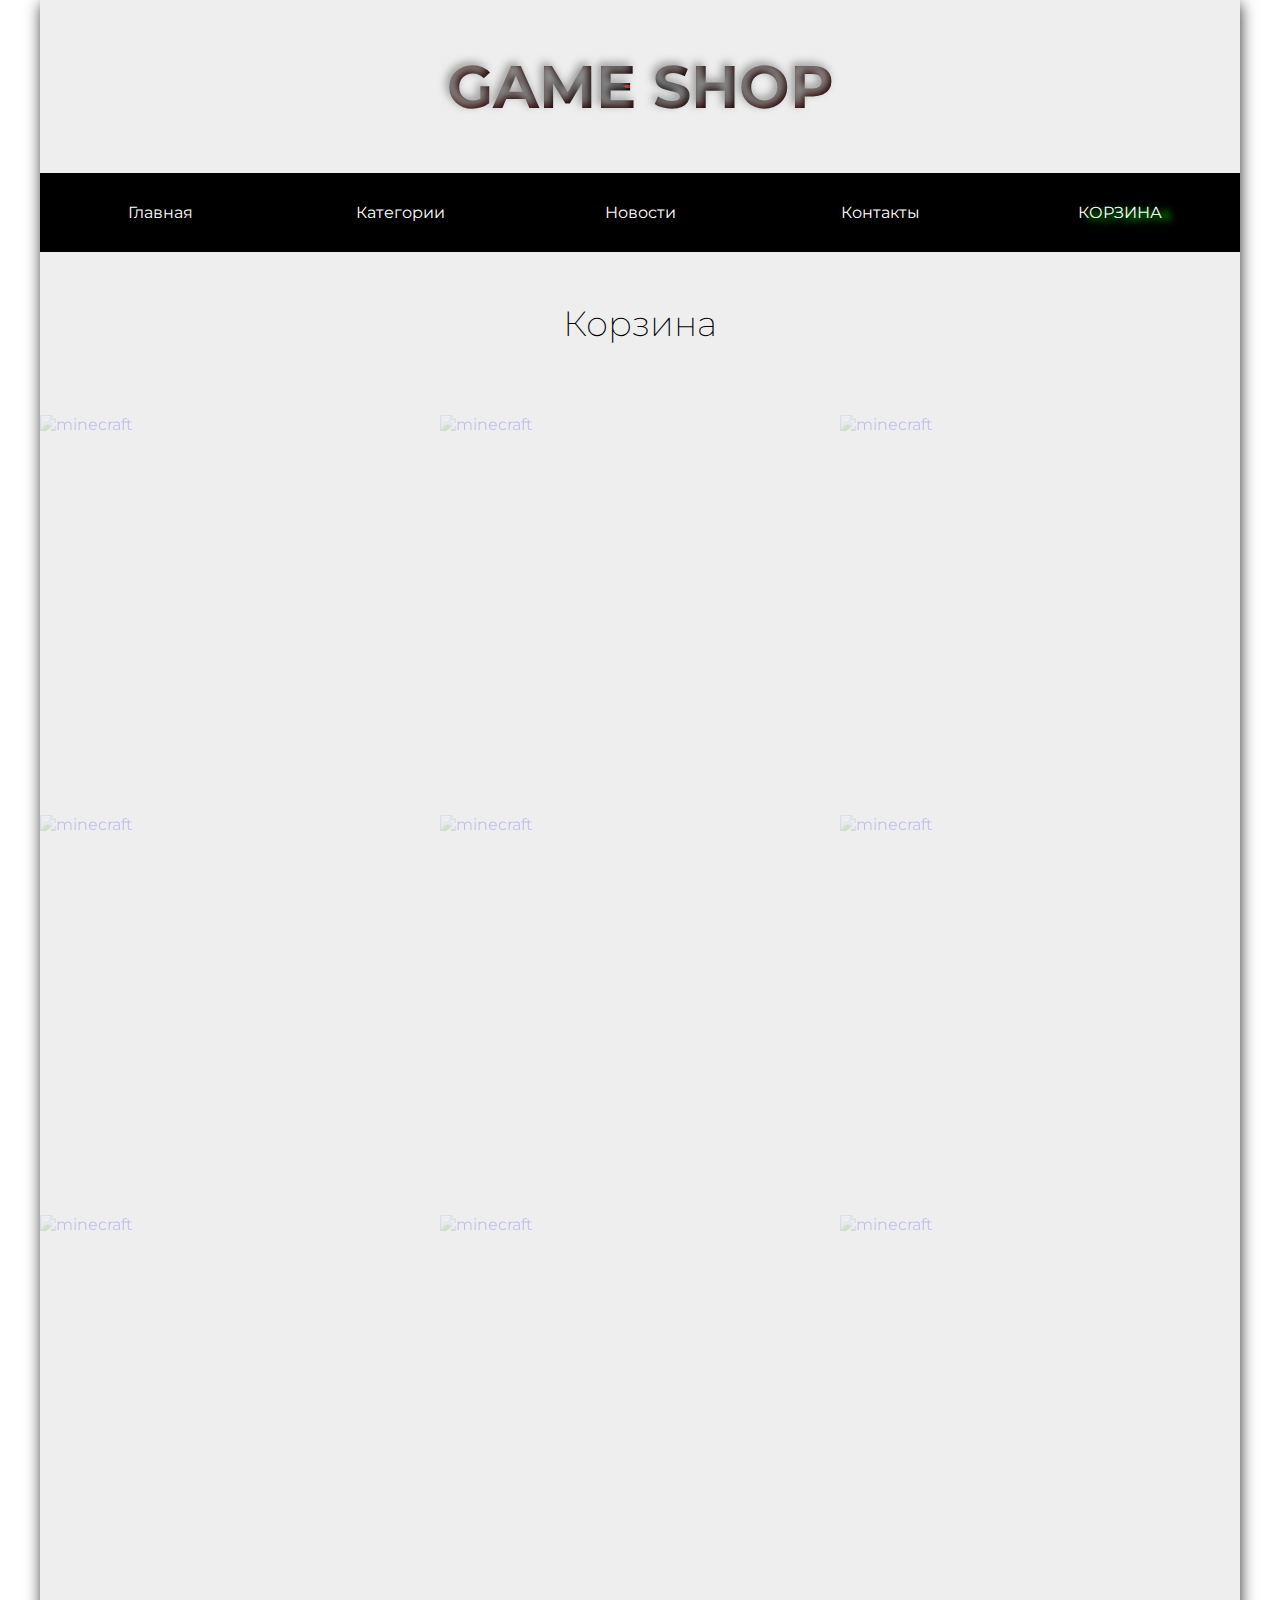
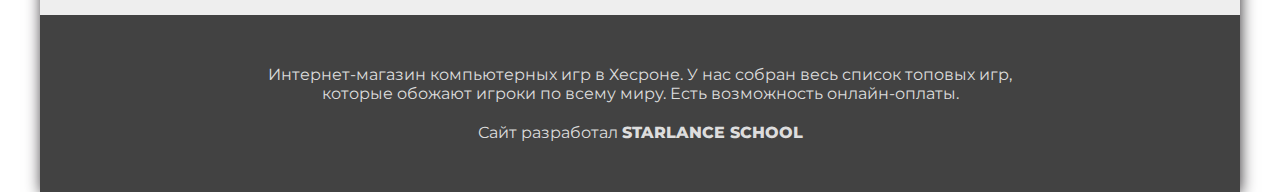
==== cart.html @ cef3fefe "Add files via upload" ====
<!DOCTYPE html>
<html lang="ru">
<head>
	<meta charset="UTF-8">
	<meta name="viewport" content="width=device-width, initial-scale=1">
	<title>GAME SHOP</title>
	<link rel="stylesheet" href="style.css">

</head>
<body>

	<div id="wrapper">
		<header>
			<h1>GAME SHOP</h1>

			<nav>
				<a href="index.html">Главная</a>
				<a href="categories.html">Категории</a>
				<a href="news.html">Новости</a>
				<a href="contacts.html">Контакты</a>
				<a class="active_menu_link" href="cart.html">Корзина</a>	
			</nav>

		</header>

		<main>

			<h2 id="second_page_title">Корзина</h2>

			<div class="product_item">
				<a href="#">
					<img src="https://www.minecraft.net/content/dam/games/minecraft/logos/Dungeons-PMP_DLC-Hidden-Depths_Boxart-500x500.jpg" alt="minecraft">
				</a>
			</div>

			<div class="product_item">
				<a href="#">
					<img src="https://www.pngkit.com/png/full/170-1704027_made-this-as-a-birthday-present-for-my.png" alt="minecraft">
				</a>
			</div>

			<div class="product_item">
				<a href="#">
					<img src="https://lancashiresciencefestival.co.uk/wp-content/uploads/2018/02/minecraft-500x500.jpg" alt="minecraft">
				</a>
			</div>


			<div class="product_item">
				<a href="#">
					<img src="https://www.minecraft.net/content/dam/games/minecraft/logos/Dungeons-PMP_DLC-Hidden-Depths_Boxart-500x500.jpg" alt="minecraft">
				</a>
			</div>

			<div class="product_item">
				<a href="#">
					<img src="https://www.pngkit.com/png/full/170-1704027_made-this-as-a-birthday-present-for-my.png" alt="minecraft">
				</a>
			</div>

			<div class="product_item">
				<a href="#">
					<img src="https://lancashiresciencefestival.co.uk/wp-content/uploads/2018/02/minecraft-500x500.jpg" alt="minecraft">
				</a>
			</div>


			<div class="product_item">
				<a href="#">
					<img src="https://www.minecraft.net/content/dam/games/minecraft/logos/Dungeons-PMP_DLC-Hidden-Depths_Boxart-500x500.jpg" alt="minecraft">
				</a>
			</div>

			<div class="product_item">
				<a href="#">
					<img src="https://www.pngkit.com/png/full/170-1704027_made-this-as-a-birthday-present-for-my.png" alt="minecraft">
				</a>
			</div>

			<div class="product_item">
				<a href="#">
					<img src="https://lancashiresciencefestival.co.uk/wp-content/uploads/2018/02/minecraft-500x500.jpg" alt="minecraft">
				</a>
			</div>
			
		</main>

		<footer>
			<p>
				Интернет-магазин компьютерных игр в Хесроне. У нас собран весь список топовых игр, которые обожают игроки по всему миру. Есть возможность онлайн-оплаты.
			</p>

			<p>
				Сайт разработал <span>Starlance School</span>
			</p>
		</footer>
	</div>	
	
</body>
</html>
---- style.css ----
@import url('https://fonts.googleapis.com/css2?family=Montserrat:wght@200;500&display=swap');

/* Сбрасываем стандартные стили для браузеров НАЧАЛО */
* {
	font-family: 'Montserrat', sans-serif;
	box-sizing: border-box;
}

body {
	margin: 0;
}

a {
	text-decoration: none;
}

ul, ol {
	padding: 0;
}

h1 {
	margin: 0;
}

li {
	list-style: none;
}
/* Сбрасываем стандартные стили для браузеров КОНЕЦ */

.active_menu_link {
	text-shadow: 10px 3px 7px rgba(0, 246, 0, 1);
	text-transform: uppercase;
}


#wrapper {
	margin: 0 auto;
	width: 1200px;
	background: #eee;
	-webkit-box-shadow: 1px 3px 15px -1px rgba(38,34,38,1);
	-moz-box-shadow: 1px 3px 15px -1px rgba(38,34,38,1);
	box-shadow: 1px 3px 15px -1px rgba(38,34,38,1);
}

header h1 {
	font-size: 60px;
	text-align: center;
	padding: 50px 0;
	text-shadow: -3px -3px 9px rgba(150, 150, 150, 1);

	background: #000000;
	background: -webkit-repeating-radial-gradient(ellipse farthest-corner at center center, #000000 2%, #CF1512 100%);
	background: -moz-repeating-radial-gradient(ellipse farthest-corner at center center, #000000 2%, #CF1512 100%);
	background: repeating-radial-gradient(ellipse farthest-corner at center center, #000000 2%, #CF1512 100%);
	-webkit-background-clip: text;
	-webkit-text-fill-color: transparent;
}

header nav {
	overflow: hidden;
}

header nav a {
	display: block;
	float: left;
	width: 240px;
	text-align: center;
	background: #000;
	color: #fff;
	padding: 25px 0;
	border: 5px solid transparent;
	transition: .3s ease-in-out;
}

header nav a:hover {
	background: #fff;
	color: #000;
	border: 5px solid #000;
}


#second_page_title {
	text-align: center;
	font-weight: 200;
	font-size: 35px;
    margin: 50px 0 70px 0;
}


/* main styles */
main::after {
	content: "";
	display: block;
  	clear: both;
}

.product_item {
	width: 400px;
	height: 400px;
	float: left;
	opacity: .2;
}

.product_item:hover {
	opacity: 1;
}

.product_item img {
	width: 100%;
}

/* footer */

footer {
	background: #424242;
	padding: 50px 0;
}

footer p {
	width: 800px;
	margin: 0 auto;
	text-align: center;
	color: #ddd;
}

footer p:last-child {
	margin-top: 20px;
}

footer p span {
	text-transform: uppercase;
	font-weight: 800;
}



/* CATEGORIES PAGE START */
#categories_page h2 {
	text-align: center;
	font-size: 35px;
	font-weight: 200;
	margin: 50px 0 70px 0;
}

.cat_item {
	width: 300px;
	height: 300px;
	float: left;
	text-align: center;
}

.cat_item img {
	width: 35%;
	display: block;
	margin: 0 auto;
}

.cat_item p {
	font-size: 11px;
	width: 240px;
	margin: 0 auto 20px auto;
}

.cat_item a {
	display: block;
	background: #000;
	color: #fff;
	width: 240px;
	margin: 0 auto;
	padding: 10px 0;
	border-radius: 25px;
	border: 5px dotted #fff;
	transition: .3s ease-in-out;
}

.cat_item a:hover {
	border: 5px solid #009688;
	transition: .3s ease-in-out;
	background: #fff;
	color: #000;
}



/* CATEGORIES PAGE END */


/* NEWS PAGE START */



.news_item {
	width: 240px;
	height: 480px;
	float: left;
	border: 1px solid #424242;
	transition: .01s ease-in-out;
	overflow: hidden;
}

.news_item:hover {
	transition: .01s ease-in-out;
	cursor: pointer;
	background: #000;
	color: #fff;
	transform: scale(1.08);
	-webkit-box-shadow: 3px 3px 39px -5px rgba(24,143,113,1);
	-moz-box-shadow: 3px 3px 39px -5px rgba(24,143,113,1);
	box-shadow: 3px 3px 39px -5px rgba(24,143,113,1);
	border-radius: 20px;
	border-width: 4px; /* толщина обводки */
	border-color: #fff;  /* цвет обводки */
}

.news_item img {
	display: block;
	width: 100%;
}

.news_item h3 {
	font-size: 20px;
}

.news_item p {
	font-size: 12px;
}

.news_item h3, .news_item p, .news_item a {
	padding: 0 15px;
}

.news_item a {
	color: #424242;
	font-weight: 700;
}

.news_item a:hover {
	text-decoration: underline;
	color: #fff;
}

/* NEWS PAGE END */




/* CONTACTS PAGE START  */


#contacts_page_main section {
	width: 1100px;
	margin: 0 auto 70px auto;
}

#contacts_page_main section::after {
	content: "";
	clear: both;
	display: block;
}

#contacts_page_main section iframe, #contacts_page_main section aside {
	display: block;
	width: 550px;
	float: left;
}


#contacts_page_main section aside {
	padding: 0 25px;
}

#contacts_page_main section aside ul li {
	margin: 0 0 10px 0;
	font-size: 20px;
	font-weight: 700;
	color: #000;
}

#contacts_page_main section aside ul li a {
	color: green;
}

#contacts_page_main section aside ul li a:hover {
	background: #000;
	color: green;
}


/* CONTACTS PAGE END  */
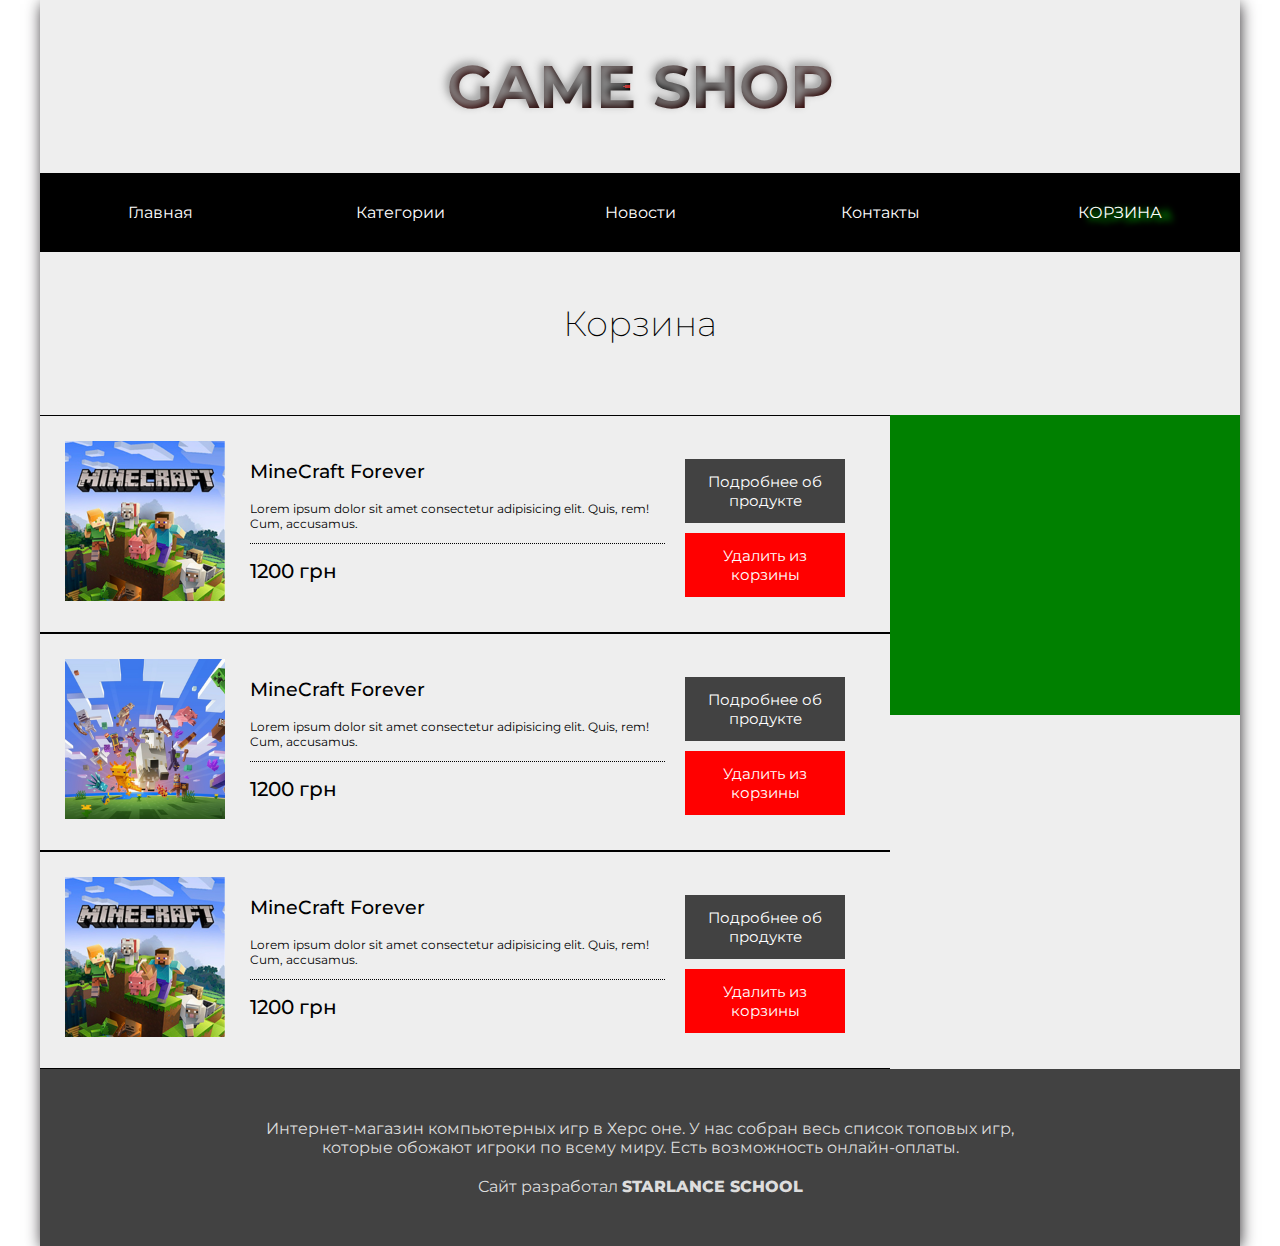
==== commit d78f76aa: "Add files via upload" ====
--- a/cart.html
+++ b/cart.html
@@ -23,71 +23,123 @@
 
 		</header>
 
-		<main>
+		<main id="cart_page_main">
 
 			<h2 id="second_page_title">Корзина</h2>
 
-			<div class="product_item">
-				<a href="#">
-					<img src="https://www.minecraft.net/content/dam/games/minecraft/logos/Dungeons-PMP_DLC-Hidden-Depths_Boxart-500x500.jpg" alt="minecraft">
-				</a>
-			</div>
-
-			<div class="product_item">
-				<a href="#">
-					<img src="https://www.pngkit.com/png/full/170-1704027_made-this-as-a-birthday-present-for-my.png" alt="minecraft">
-				</a>
-			</div>
-
-			<div class="product_item">
-				<a href="#">
-					<img src="https://lancashiresciencefestival.co.uk/wp-content/uploads/2018/02/minecraft-500x500.jpg" alt="minecraft">
-				</a>
-			</div>
+			<section id="cart_block">
+				<section id="product_list">
 
 
-			<div class="product_item">
-				<a href="#">
-					<img src="https://www.minecraft.net/content/dam/games/minecraft/logos/Dungeons-PMP_DLC-Hidden-Depths_Boxart-500x500.jpg" alt="minecraft">
-				</a>
-			</div>
+					<!-- product_item_in_cart Start -->
+					<div class="product_item_in_cart">
+						
+						<div class="img_block">
+							<img src="1.png" alt="MineCraft Forever">
+						</div>
+						
 
-			<div class="product_item">
-				<a href="#">
-					<img src="https://www.pngkit.com/png/full/170-1704027_made-this-as-a-birthday-present-for-my.png" alt="minecraft">
-				</a>
-			</div>
+						<div class="product_info_block">
+							<h3>
+								MineCraft Forever
+							</h3>
+							<p>
+								Lorem ipsum dolor sit amet consectetur adipisicing elit. Quis, rem! Cum, accusamus.
+							</p>
 
-			<div class="product_item">
-				<a href="#">
-					<img src="https://lancashiresciencefestival.co.uk/wp-content/uploads/2018/02/minecraft-500x500.jpg" alt="minecraft">
-				</a>
-			</div>
+							<span>1200 грн</span>
+						</div>
+
+						<section>
+							<a href="#">Подробнее об продукте</a>
+							<a href="#">Удалить из корзины</a>
+						</section>
+
+					</div>
+					<!-- product_item_in_cart END -->
 
 
-			<div class="product_item">
-				<a href="#">
-					<img src="https://www.minecraft.net/content/dam/games/minecraft/logos/Dungeons-PMP_DLC-Hidden-Depths_Boxart-500x500.jpg" alt="minecraft">
-				</a>
-			</div>
+					<!-- product_item_in_cart Start -->
+					<div class="product_item_in_cart">
+						
+						<div class="img_block">
+							<img src="2.png" alt="MineCraft Forever">
+						</div>
+						
 
-			<div class="product_item">
-				<a href="#">
-					<img src="https://www.pngkit.com/png/full/170-1704027_made-this-as-a-birthday-present-for-my.png" alt="minecraft">
-				</a>
-			</div>
+						<div class="product_info_block">
+							<h3>
+								MineCraft Forever
+							</h3>
+							<p>
+								Lorem ipsum dolor sit amet consectetur adipisicing elit. Quis, rem! Cum, accusamus.
+							</p>
 
-			<div class="product_item">
-				<a href="#">
-					<img src="https://lancashiresciencefestival.co.uk/wp-content/uploads/2018/02/minecraft-500x500.jpg" alt="minecraft">
-				</a>
-			</div>
-			
+							<span>1200 грн</span>
+						</div>
+
+						<section>
+							<a href="#">Подробнее об продукте</a>
+							<a href="#">Удалить из корзины</a>
+						</section>
+
+					</div>
+					<!-- product_item_in_cart END -->
+
+
+
+
+					<!-- product_item_in_cart Start -->
+					<div class="product_item_in_cart">
+						
+						<div class="img_block">
+							<img src="1.png" alt="MineCraft Forever">
+						</div>
+						
+
+						<div class="product_info_block">
+							<h3>
+								MineCraft Forever
+							</h3>
+							<p>
+								Lorem ipsum dolor sit amet consectetur adipisicing elit. Quis, rem! Cum, accusamus.
+							</p>
+
+							<span>1200 грн</span>
+						</div>
+
+						<section>
+							<a href="#">Подробнее об продукте</a>
+							<a href="#">Удалить из корзины</a>
+						</section>
+
+					</div>
+					<!-- product_item_in_cart END -->
+
+
+
+
+
+
+
+
+
+
+
+				</section>
+
+				<aside></aside>
+				
+			</section>
+
+
+
+
 		</main>
 
 		<footer>
 			<p>
-				Интернет-магазин компьютерных игр в Хесроне. У нас собран весь список топовых игр, которые обожают игроки по всему миру. Есть возможность онлайн-оплаты.
+				Интернет-магазин компьютерных игр в Херс	оне. У нас собран весь список топовых игр, которые обожают игроки по всему миру. Есть возможность онлайн-оплаты.
 			</p>
 
 			<p>
--- a/style.css
+++ b/style.css
@@ -285,5 +285,133 @@
 	color: green;
 }
 
-
-/* CONTACTS PAGE END  */+#social_block {
+	/*border: 1px solid #000;*/
+}
+
+#social_block::after {
+	content: "";
+	display: block;
+	clear: both;
+}
+
+#social_block a {
+	display: block;
+	float: left;
+	margin: 0 20px 10px 0;
+	background: #fff;
+	
+	color: #000;
+	padding: 10px 13px;
+	border: 1px solid transparent;
+	border-radius: 50%;
+}
+
+#social_block a svg {
+	width: 30px;
+	height: 30px;
+}
+
+#social_block a:hover {
+	background: #000;
+	color: green;
+	border: 1px solid #fff;
+	transform: scale(1.2);
+}
+
+
+/* CONTACTS PAGE END  */
+
+
+
+/* CART PAGE START  */
+
+#cart_block::after, .product_item_in_cart::after {
+	content: "";
+	clear: both;
+	display: block;
+}
+
+#product_list {
+	/*background: red;*/
+	width: 850px;
+	float: left;
+}
+
+#cart_block aside {
+	width: 350px;
+	background: green;
+	height: 300px;
+	float: left;
+}
+
+.product_item_in_cart {
+	padding: 25px;
+	border-top: 1px solid #000;
+	border-bottom: 1px solid #000;
+}
+
+.img_block {
+	width: 20%;
+	float: left;
+}
+
+.img_block img {
+	display: block;
+	width: 100%;
+}
+
+.product_info_block {
+	width: 55%;
+	float: left;
+	padding: 0 0 0 25px;
+
+}
+
+.product_info_block h3 {
+	font-weight: 500;
+}
+
+.product_info_block p {
+	font-size: 12px;
+	font-weight: 400;
+}
+
+.product_info_block span {
+	font-size: 20px;
+	font-weight: 500;
+	display: block;
+	border-top: 1px dotted #000;
+	padding: 15px 0 0 0;
+}
+
+.product_item_in_cart section {
+	width: 25%;
+	float: left;
+	padding: 18px 0 0 0;
+}
+
+.product_item_in_cart section a {
+	display: block;
+	background: #424242;
+	color: #fff;
+	font-size: 15px;
+	text-align: center;
+	margin: 0 auto 10px auto;
+	padding: 10px;
+	width: 80%;
+	border: 3px solid transparent;
+}
+
+.product_item_in_cart section a:hover {
+	border: 3px solid #fff;
+}
+
+
+
+.product_item_in_cart section a:last-child {
+	background: red;
+}
+
+
+/* CART PAGE END  */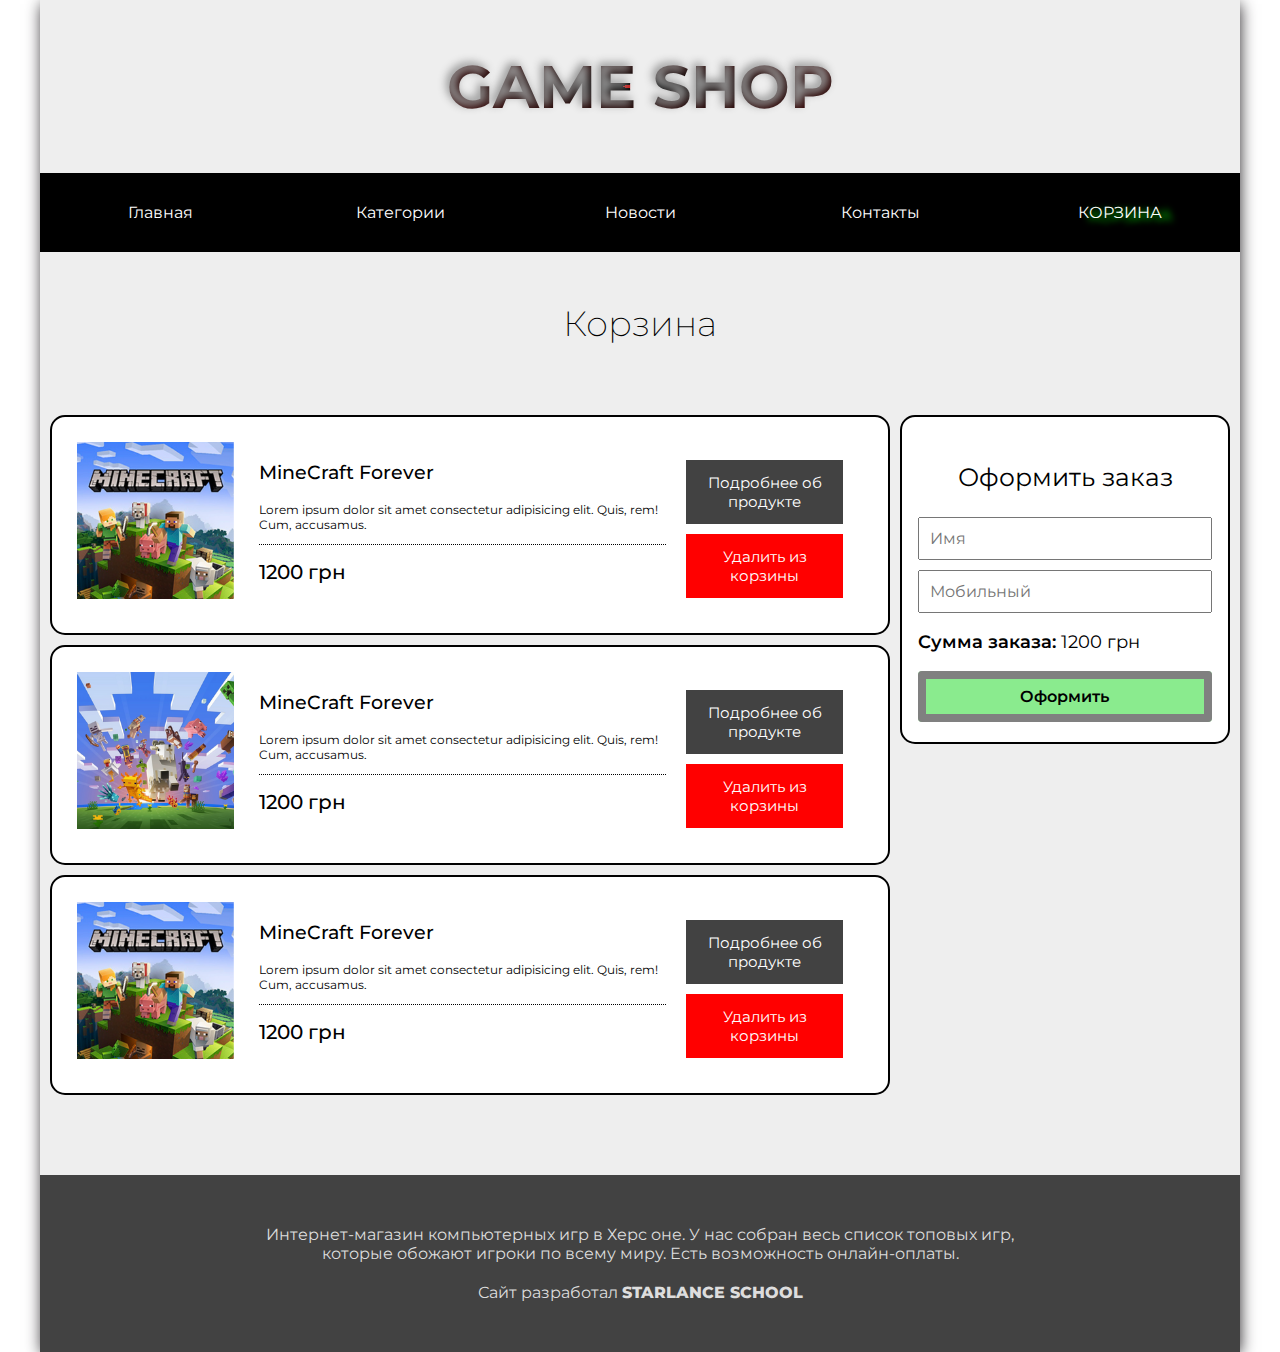
==== commit 23891430: "Add files via upload" ====
--- a/cart.html
+++ b/cart.html
@@ -117,18 +117,24 @@
 					<!-- product_item_in_cart END -->
 
 
-
-
-
-
-
-
-
-
-
 				</section>
 
-				<aside></aside>
+				<aside>
+
+					<h3>Оформить заказ</h3>
+
+					<form>
+						<input type="text" placeholder="Имя" required>
+						<input type="text" placeholder="Мобильный" required>
+
+						<p>
+							<span>Сумма заказа:</span> 1200 грн
+						</p>
+
+						<input type="submit" value="Оформить">
+					</form>
+					
+				</aside>
 				
 			</section>
 
--- a/style.css
+++ b/style.css
@@ -326,6 +326,10 @@
 
 /* CART PAGE START  */
 
+#cart_page_main {
+	margin: 0 0 70px 0;
+}
+
 #cart_block::after, .product_item_in_cart::after {
 	content: "";
 	clear: both;
@@ -336,19 +340,24 @@
 	/*background: red;*/
 	width: 850px;
 	float: left;
-}
-
-#cart_block aside {
-	width: 350px;
-	background: green;
-	height: 300px;
-	float: left;
+	
 }
 
 .product_item_in_cart {
 	padding: 25px;
-	border-top: 1px solid #000;
-	border-bottom: 1px solid #000;
+	border: 2px solid #000;
+	margin: 0 0 10px 10px;
+	background: white;
+	transition: .2s ease-in-out;
+	border-radius: 15px;
+}
+
+.product_item_in_cart:hover {
+	border-style: dotted;
+	border-radius: 20px;
+	transition: .1s ease-in-out;
+	background: #e4eef4;
+	cursor: pointer;
 }
 
 .img_block {
@@ -413,5 +422,76 @@
 	background: red;
 }
 
+#cart_block aside {
+	width: 330px;
+	float: left;
+	border: 2px solid #000;
+	padding: 20px 0;
+	margin: 0 10px;
+	background: white;
+	border-radius: 15px;
+}
+#cart_block aside:hover {
+	border-style: dotted;
+	border-radius: 20px;
+	transition: .1s ease-in-out;
+}
+
+
+#cart_block aside h3 {
+	text-align: center;
+	font-weight: 400;
+	font-size: 25px;
+}
+
+#cart_block form {
+	width: 90%;
+	margin: 0 auto;
+}
+
+#cart_block form input[type=text] {
+	padding: 0;
+	display: block;
+	width: 100%;
+	padding: 10px;
+	font-size: 16px;
+	margin: 0 0 10px 0;
+}
+
+#cart_block form p {
+	font-size: 18px;
+}
+
+#cart_block form p span {
+	font-weight: 600;
+}
+
+#cart_block form input[type=submit] {
+	background: #8aeb8e;
+	border-width: 0;
+	border-color: grey;
+	border-radius: 4px;
+	transition: .2s ease-in-out;
+	box-shadow: inset 0 0 0 8px grey;
+	font-weight: 600;
+	outline: none !important;
+	padding: 16px 0;
+	width: 100%;
+	font-size: 16px;
+}
+
+#cart_block form input[type=submit]:hover {
+	background: #8aeb8e;
+	border-color: white;
+	color: grey;
+	cursor: pointer;
+	box-shadow: inset 0 0 0 5px grey;
+	transition: .2s ease-in-out;
+}
+
+
+
+
+
 
 /* CART PAGE END  */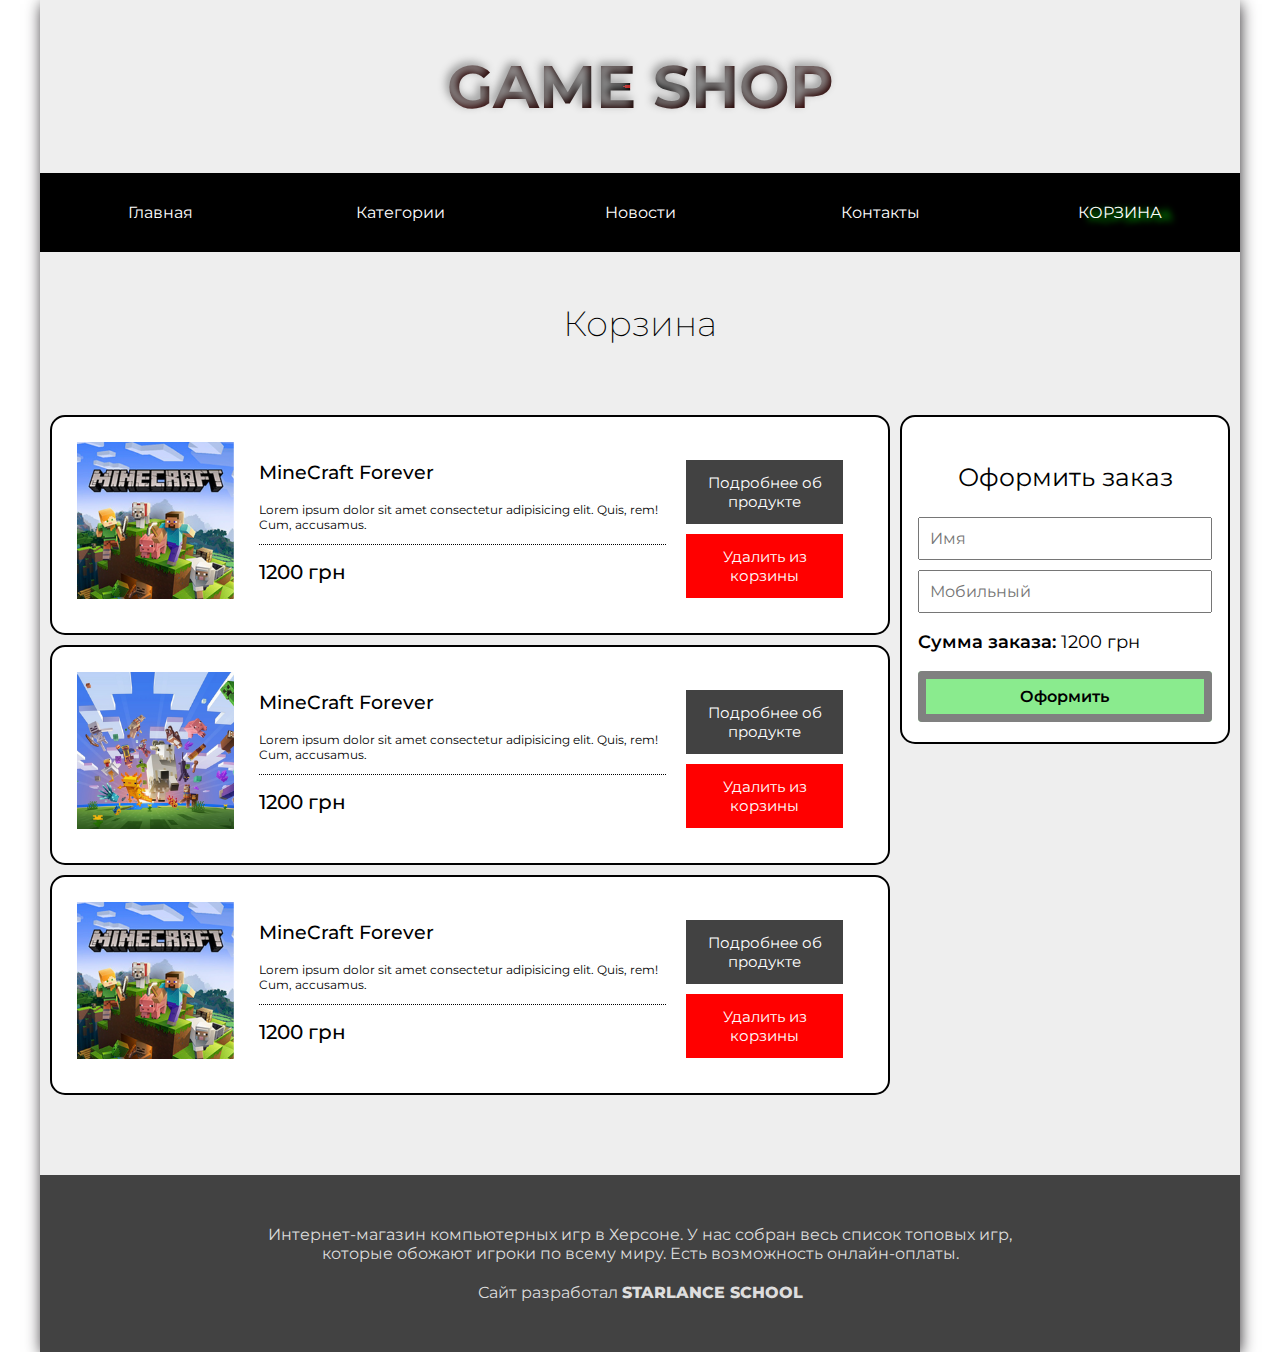
==== commit c707c036: "Add files via upload" ====
--- a/cart.html
+++ b/cart.html
@@ -145,7 +145,7 @@
 
 		<footer>
 			<p>
-				Интернет-магазин компьютерных игр в Херс	оне. У нас собран весь список топовых игр, которые обожают игроки по всему миру. Есть возможность онлайн-оплаты.
+				Интернет-магазин компьютерных игр в Херcоне. У нас собран весь список топовых игр, которые обожают игроки по всему миру. Есть возможность онлайн-оплаты.
 			</p>
 
 			<p>
--- a/style.css
+++ b/style.css
@@ -69,13 +69,14 @@
 	color: #fff;
 	padding: 25px 0;
 	border: 5px solid transparent;
-	transition: .3s ease-in-out;
+	transition: .1s ease-in-out;
 }
 
 header nav a:hover {
 	background: #fff;
 	color: #000;
 	border: 5px solid #000;
+	transition: .1s ease-in-out;
 }
 
 
@@ -348,7 +349,7 @@
 	border: 2px solid #000;
 	margin: 0 0 10px 10px;
 	background: white;
-	transition: .2s ease-in-out;
+	transition: .1s ease-in-out;
 	border-radius: 15px;
 }
 
